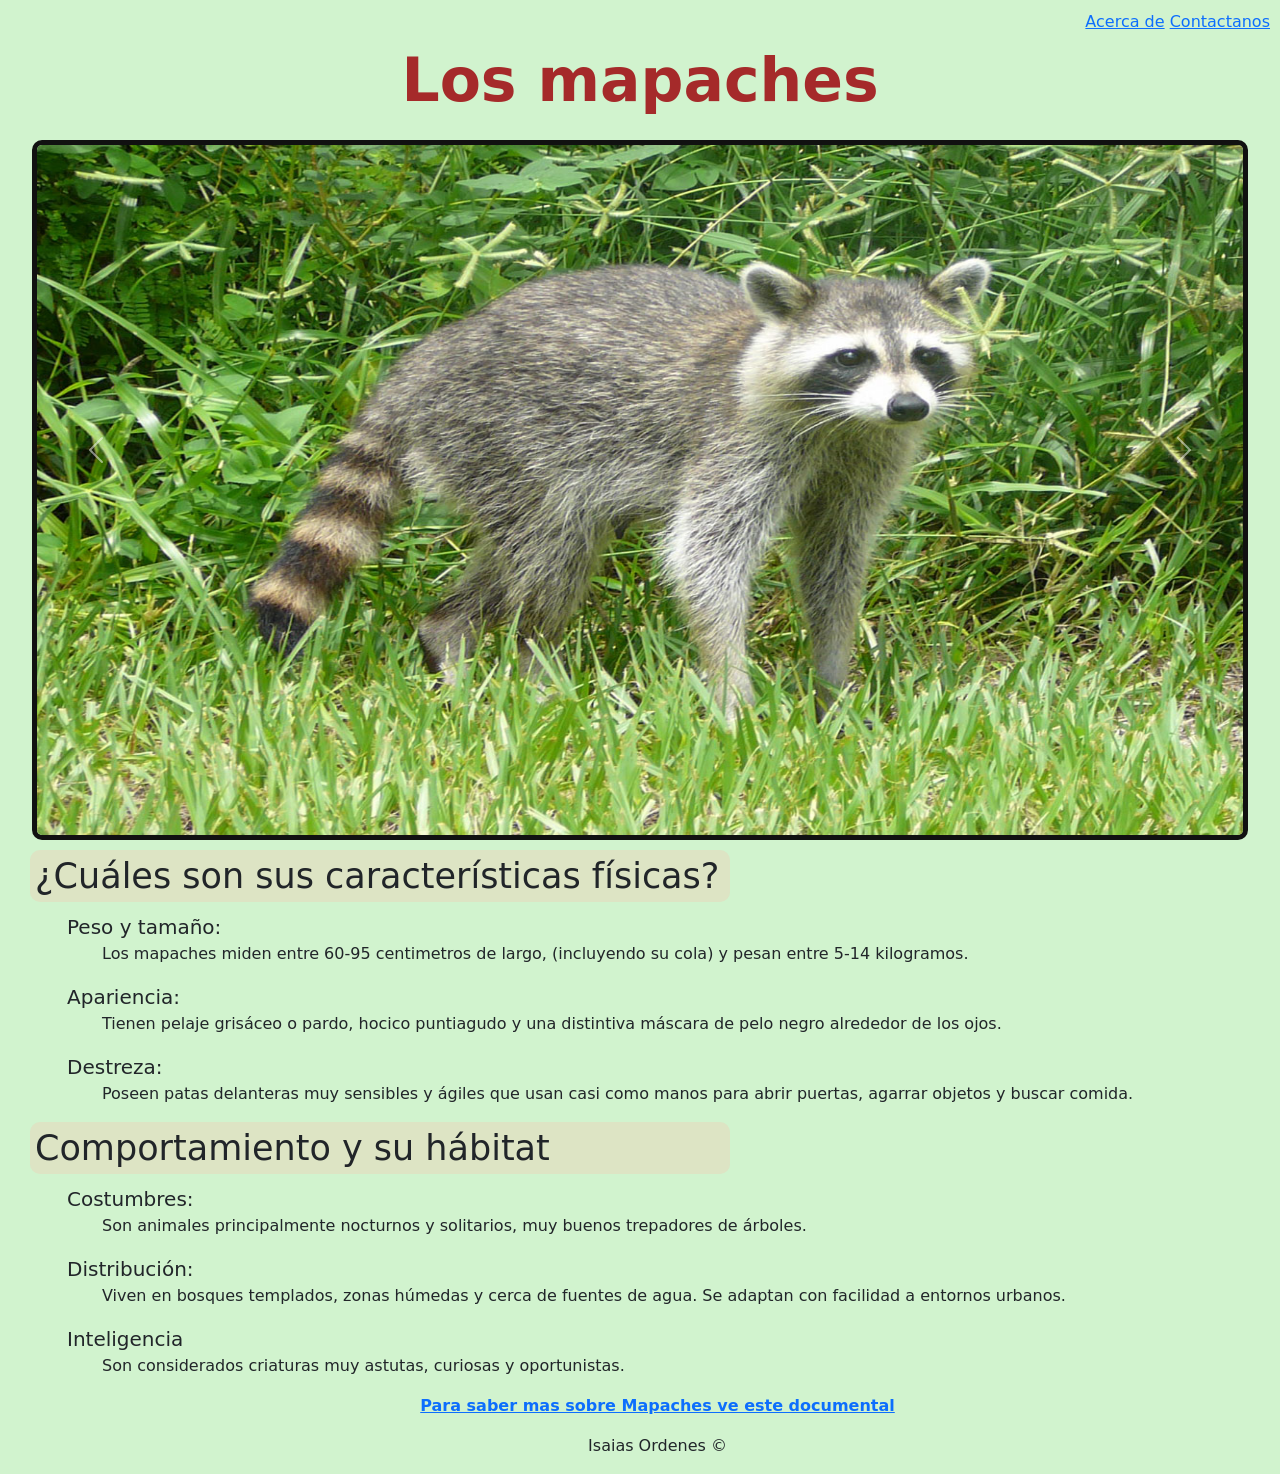
==== index.html @ 4be44233 "mod caracteristicas + comportamiento + css" ====
<!DOCTYPE html>
<html lang="en">
<head>
    <meta charset="UTF-8">
    <meta name="viewport" content="width=device-width, initial-scale=1.0">
    <title>Los mapaches</title>
    <link rel="icon" href="img/icon.jpg">
    <link rel="stylesheet" href="css/style.css">

    <link href="https://cdn.jsdelivr.net/npm/bootstrap@5.3.8/dist/css/bootstrap.min.css" rel="stylesheet" integrity="sha384-sRIl4kxILFvY47J16cr9ZwB07vP4J8+LH7qKQnuqkuIAvNWLzeN8tE5YBujZqJLB" crossorigin="anonymous">

</head>
<body>

<head>
  <div class="barra-nav">
    <div class="enlace-nav">
      <a href="html/acerdade.html">Acerca de</a>
      <a href="html/contactos.html">Contactanos</a>
    </div>
  </div>
    <h1 class="titulo">
      Los mapaches
    </h1>


</head>  


<br>

<!-- Carrusel-->

<div id="mapacheC" class="carousel slide">
  <div class="carousel-inner">

    <div class="carousel-item active" >
      <img src="img/mapache.jpg" alt="Mapache"
          class="img">
    </div>
    <div class="carousel-item">
      <img src="img/mapache1.avif" alt="Mapache1"
          class="img">
    </div>
    <div class="carousel-item">
      <img src="img/mapache2.jpg" alt="Mapache2" 
          class="img">
    </div>
  </div>
</div>

  <button class="carousel-control-prev" type="button" data-bs-target="#mapacheC" data-bs-slide="prev">
    <span class="carousel-control-prev-icon" aria-hidden="true"></span>
    <span class="visually-hidden">Previous</span>
  </button>
  
  <button class="carousel-control-next" type="button" data-bs-target="#mapacheC" data-bs-slide="next">
    <span class="carousel-control-next-icon" aria-hidden="true"></span>
    <span class="visually-hidden">Next</span>
  </button>

</div>

<!-- Fin carrusel -->

<div>
  <nav>
    <h2 class="subtitulo">
      ¿Cuáles son sus características físicas?
    </h2>
    <ul class="titulo-e">
      Peso y tamaño:
      <p>
        Los mapaches miden entre 60-95 centimetros de largo, (incluyendo su cola) y pesan entre 5-14 kilogramos.
      </p>
    </ul>
    <ul class="titulo-e">
      Apariencia:
      <p>
        Tienen pelaje grisáceo o pardo, hocico puntiagudo y una distintiva máscara de pelo negro alrededor de los
        ojos.
      </p>
    </ul>
    <ul class="titulo-e">
      Destreza:
      <p>
        Poseen patas delanteras muy sensibles y ágiles que usan casi como manos para abrir puertas, agarrar objetos y
        buscar comida.
      </p>
    </ul>
  </nav>
  <nav>
    <h2 class="subtitulo">
      Comportamiento y su hábitat
    </h2>
    <ul class="titulo-e">
      Costumbres:
      <p>
        Son animales principalmente nocturnos y solitarios, muy buenos trepadores de árboles.
      </p>
    </ul>
    <ul class="titulo-e">
      Distribución:
      <p>
        Viven en bosques templados, zonas húmedas y cerca de fuentes de agua. Se adaptan con facilidad a entornos
        urbanos.
      </p>
    </ul>
    <ul class="titulo-e">
      Inteligencia
      <p>
        Son considerados criaturas muy astutas, curiosas y oportunistas.
      </p>
    </ul>
  </nav>
</div>

<a href="https://youtu.be/q6YsdENS6ok">
  <p class="link">
    Para saber mas sobre Mapaches ve este documental
  </p>
</a>

    <footer style="text-align: center">
        <p>Isaias Ordenes &copy;</p>
    </footer>


<script src="https://cdn.jsdelivr.net/npm/bootstrap@5.3.8/dist/js/bootstrap.bundle.min.js" integrity="sha384-FKyoEForCGlyvwx9Hj09JcYn3nv7wiPVlz7YYwJrWVcXK/BmnVDxM+D2scQbITxI" crossorigin="anonymous"></script>
</body>
</html>
---- css/style.css ----
body{
    margin: 0;
    font-family: sans-serif;
    background:rgb(209, 243, 206) !important; 
}

.titulo{
    font-size: 60px;
    text-align: center;
    color:brown;
    font-weight: bold;
    margin: 0;
}

.subtitulo{
    margin: 10px 30px;
    font-size: 35px;
    padding: 5px;
    background: rgba(248, 189, 169, 0.293);
    max-width: 700px;
    border-radius: 10px;
}

.titulo-e{
    font-size: 20px;
    margin-left: 35px;
}

p{
    font-size: 16px;
    margin-left: 35px;
}

img{
    width: 95%;
    height: 700px;
    box-sizing: border-box;
    margin: auto;
    display: block;
    border: 5px solid #111;
    border-radius: 10px;
}

.link{
    text-align: center;
    font-weight: bold;
}

.barra-nav{
    text-align: right;
    margin: 10px;
}
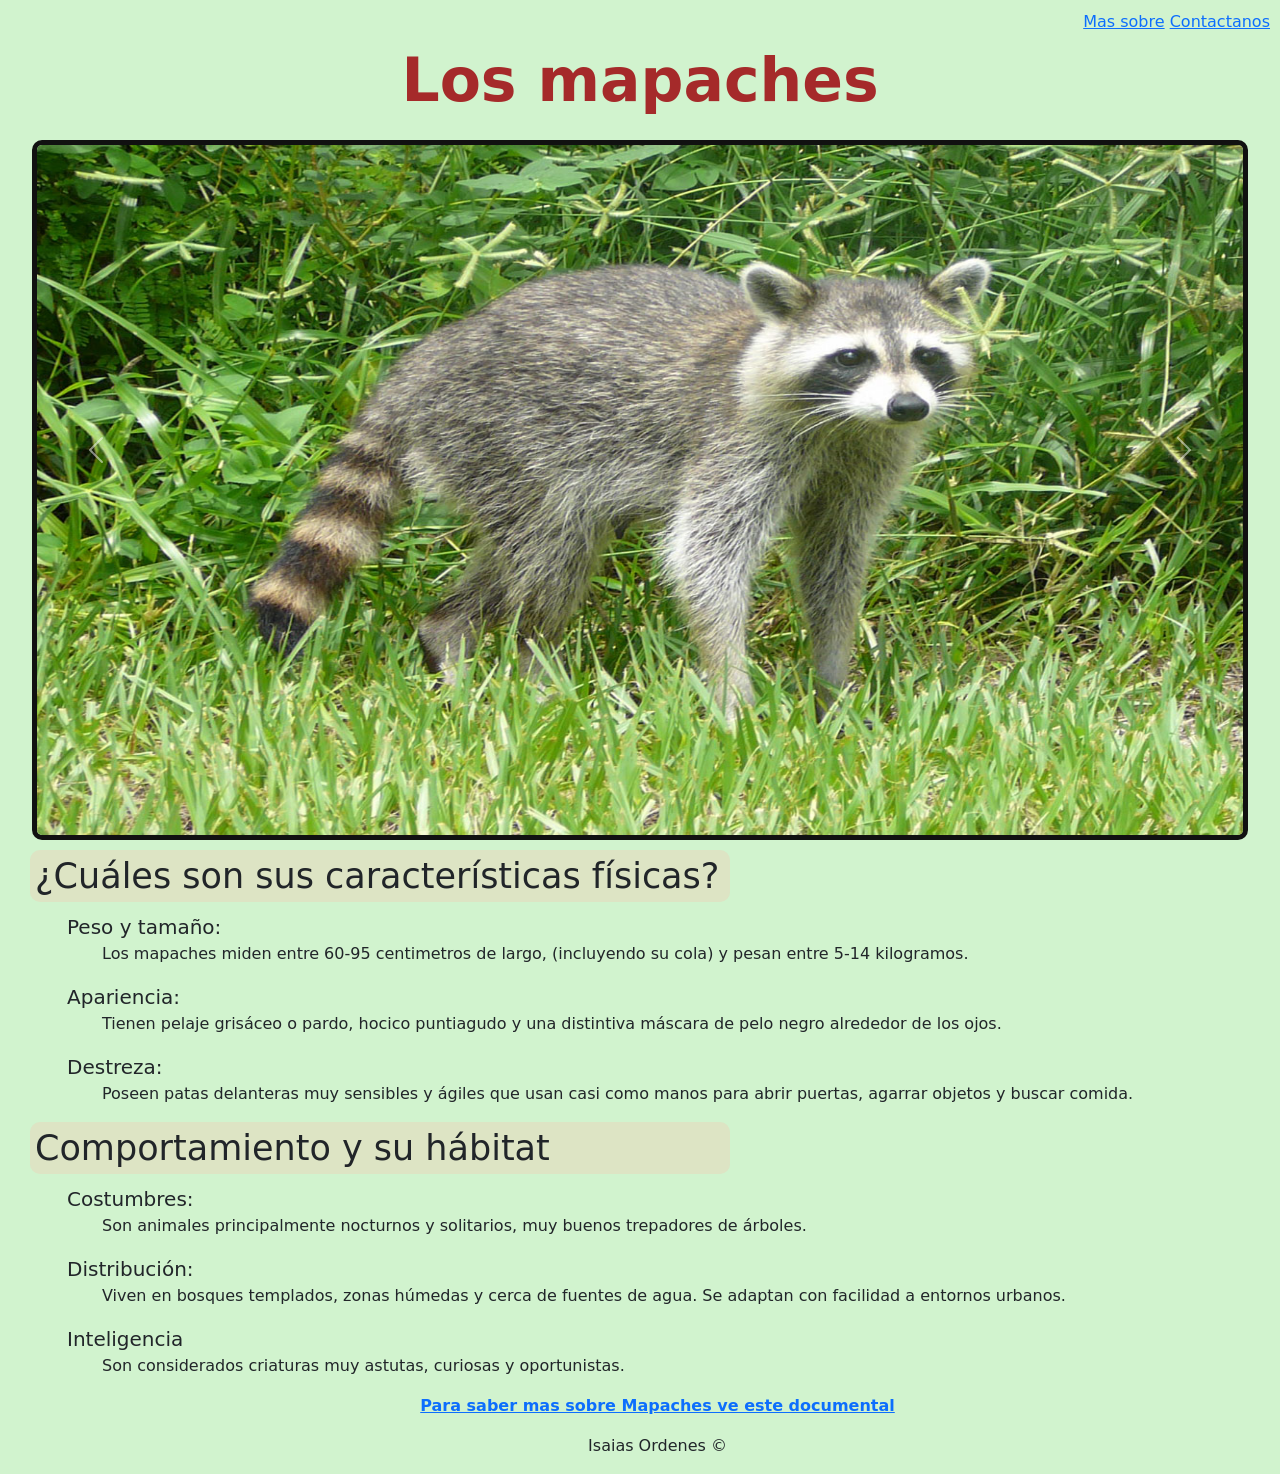
==== commit 08483c90: "mod acceso a "mas_sobre"" ====
--- a/index.html
+++ b/index.html
@@ -14,8 +14,8 @@
 
 <head>
   <div class="barra-nav">
-    <div class="enlace-nav">
-      <a href="html/acerdade.html">Acerca de</a>
+    <div>
+      <a href="html/mas_sobre.html">Mas sobre</a>
       <a href="html/contactos.html">Contactanos</a>
     </div>
   </div>
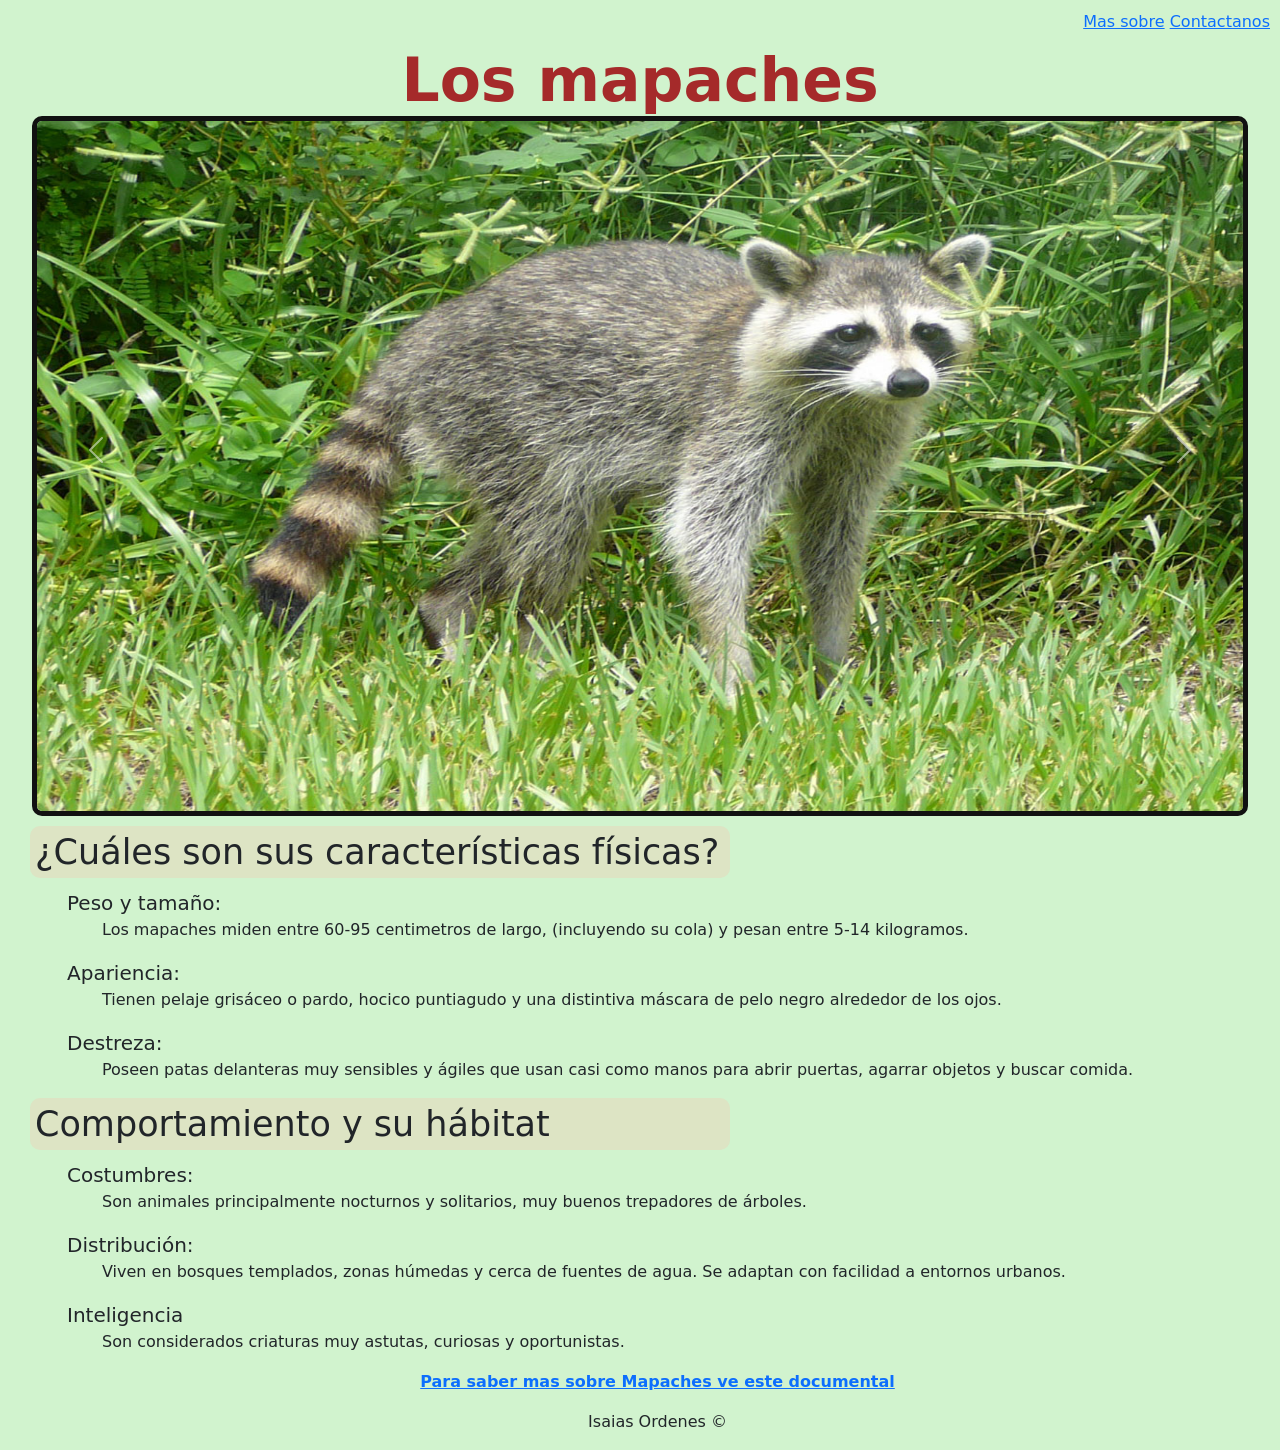
==== commit cc97ece1: "nose que hice aqui" ====
--- a/index.html
+++ b/index.html
@@ -10,30 +10,21 @@
     <link href="https://cdn.jsdelivr.net/npm/bootstrap@5.3.8/dist/css/bootstrap.min.css" rel="stylesheet" integrity="sha384-sRIl4kxILFvY47J16cr9ZwB07vP4J8+LH7qKQnuqkuIAvNWLzeN8tE5YBujZqJLB" crossorigin="anonymous">
 
 </head>
-<body>
+<body class="body-index">
 
-<head>
+<header>
   <div class="barra-nav">
-    <div>
       <a href="html/mas_sobre.html">Mas sobre</a>
       <a href="html/contactos.html">Contactanos</a>
-    </div>
   </div>
     <h1 class="titulo">
       Los mapaches
     </h1>
-
-
-</head>  
-
-
-<br>
-
+</header>  
 <!-- Carrusel-->
 
 <div id="mapacheC" class="carousel slide">
   <div class="carousel-inner">
-
     <div class="carousel-item active" >
       <img src="img/mapache.jpg" alt="Mapache"
           class="img">
@@ -45,10 +36,12 @@
     <div class="carousel-item">
       <img src="img/mapache2.jpg" alt="Mapache2" 
           class="img">
+      </div>
     </div>
   </div>
-</div>
 
+
+<div class="boton">
   <button class="carousel-control-prev" type="button" data-bs-target="#mapacheC" data-bs-slide="prev">
     <span class="carousel-control-prev-icon" aria-hidden="true"></span>
     <span class="visually-hidden">Previous</span>
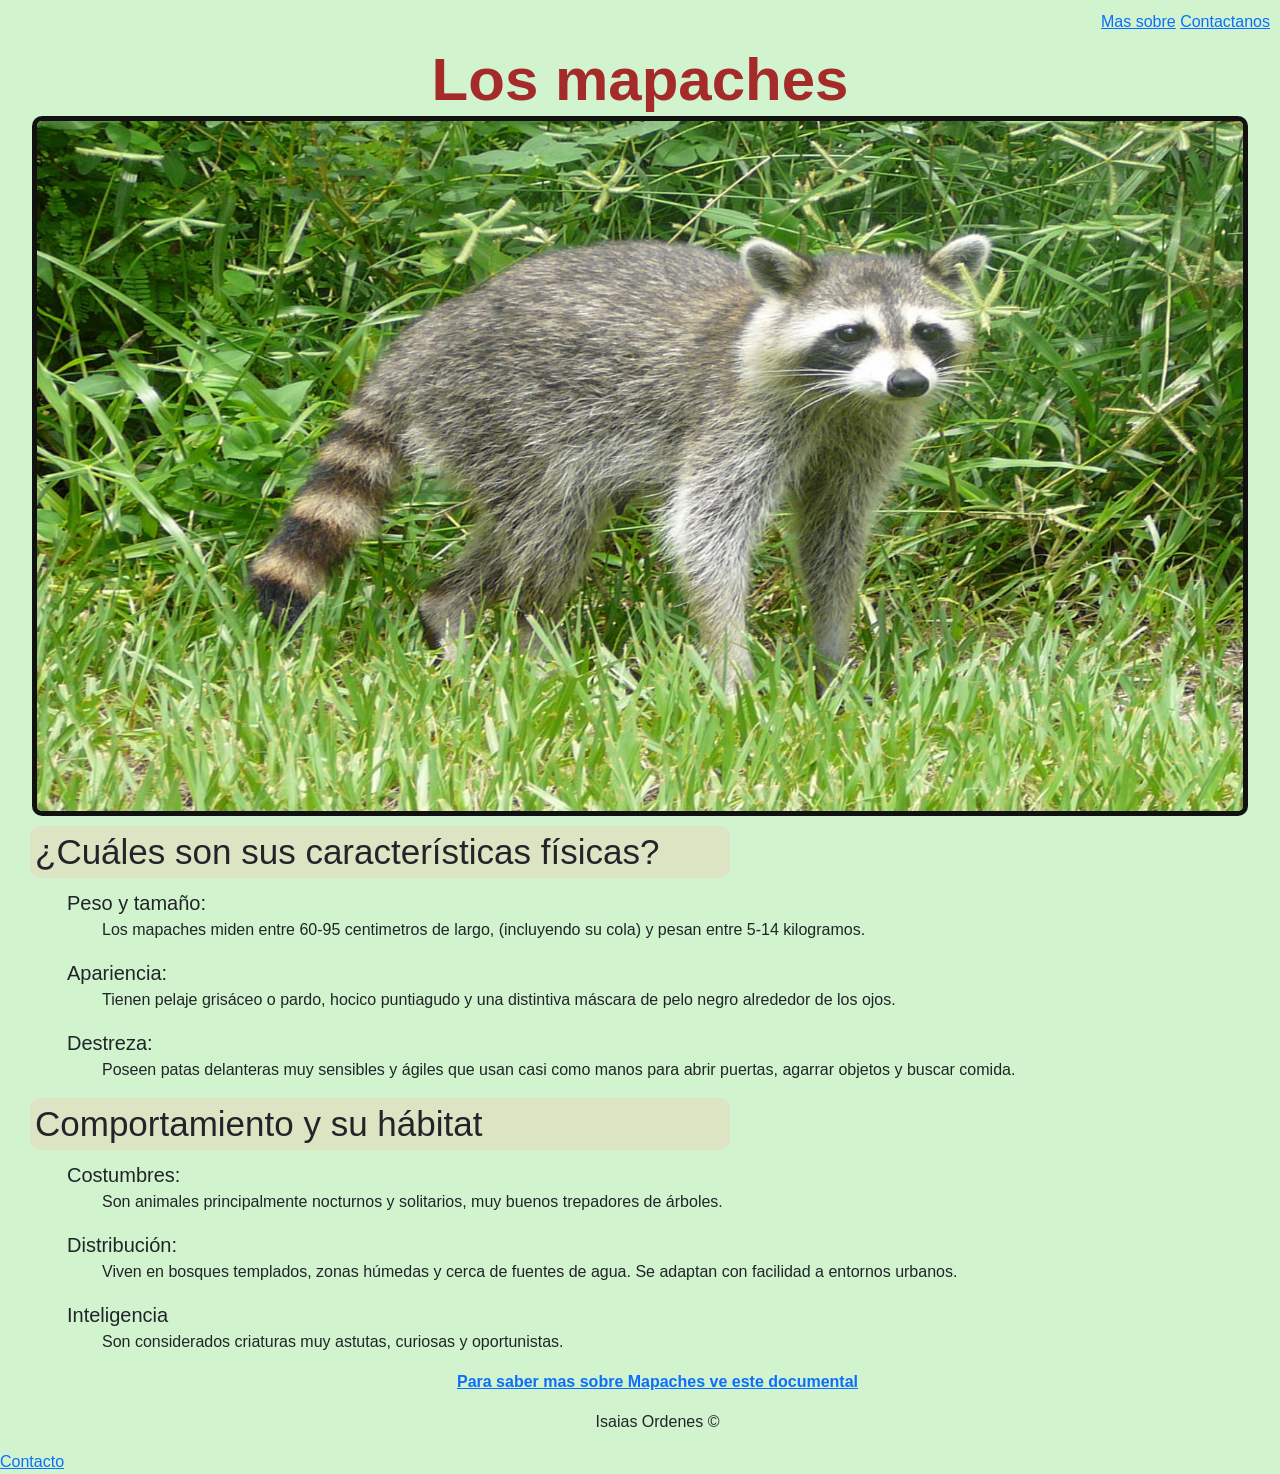
==== commit 169fe76d: "add boton para ir a contactos" ====
--- a/index.html
+++ b/index.html
@@ -118,6 +118,9 @@
         <p>Isaias Ordenes &copy;</p>
     </footer>
 
+  <a href="html/contactos.html">Contacto</a>
+
+
 
 <script src="https://cdn.jsdelivr.net/npm/bootstrap@5.3.8/dist/js/bootstrap.bundle.min.js" integrity="sha384-FKyoEForCGlyvwx9Hj09JcYn3nv7wiPVlz7YYwJrWVcXK/BmnVDxM+D2scQbITxI" crossorigin="anonymous"></script>
 </body>
--- a/css/style.css
+++ b/css/style.css
@@ -1,7 +1,13 @@
-body{
+.body-index{
     margin: 0;
     font-family: sans-serif;
     background:rgb(209, 243, 206) !important; 
+}
+
+.body-contacto{
+    margin: 10px 10px;
+    font-family: sans-serif;
+    background:rgb(178, 203, 226);
 }
 
 .titulo{
@@ -31,7 +37,7 @@
     margin-left: 35px;
 }
 
-img{
+.img{
     width: 95%;
     height: 700px;
     box-sizing: border-box;
@@ -50,3 +56,25 @@
     text-align: right;
     margin: 10px;
 }
+
+.boton{
+    max-height: 500px;
+}
+
+.contenedor-calculadora{
+    display: flex;
+    flex-direction: column;
+    gap: 10px;
+}
+
+.boton-calculadora{
+    width: 5%;
+    height: 5%;
+    margin: auto;
+    margin-top: 10px;
+    text-align: center;
+    border: 2px solid black;
+    border-radius: 100px;
+    background: rgb(149, 149, 250);
+
+}
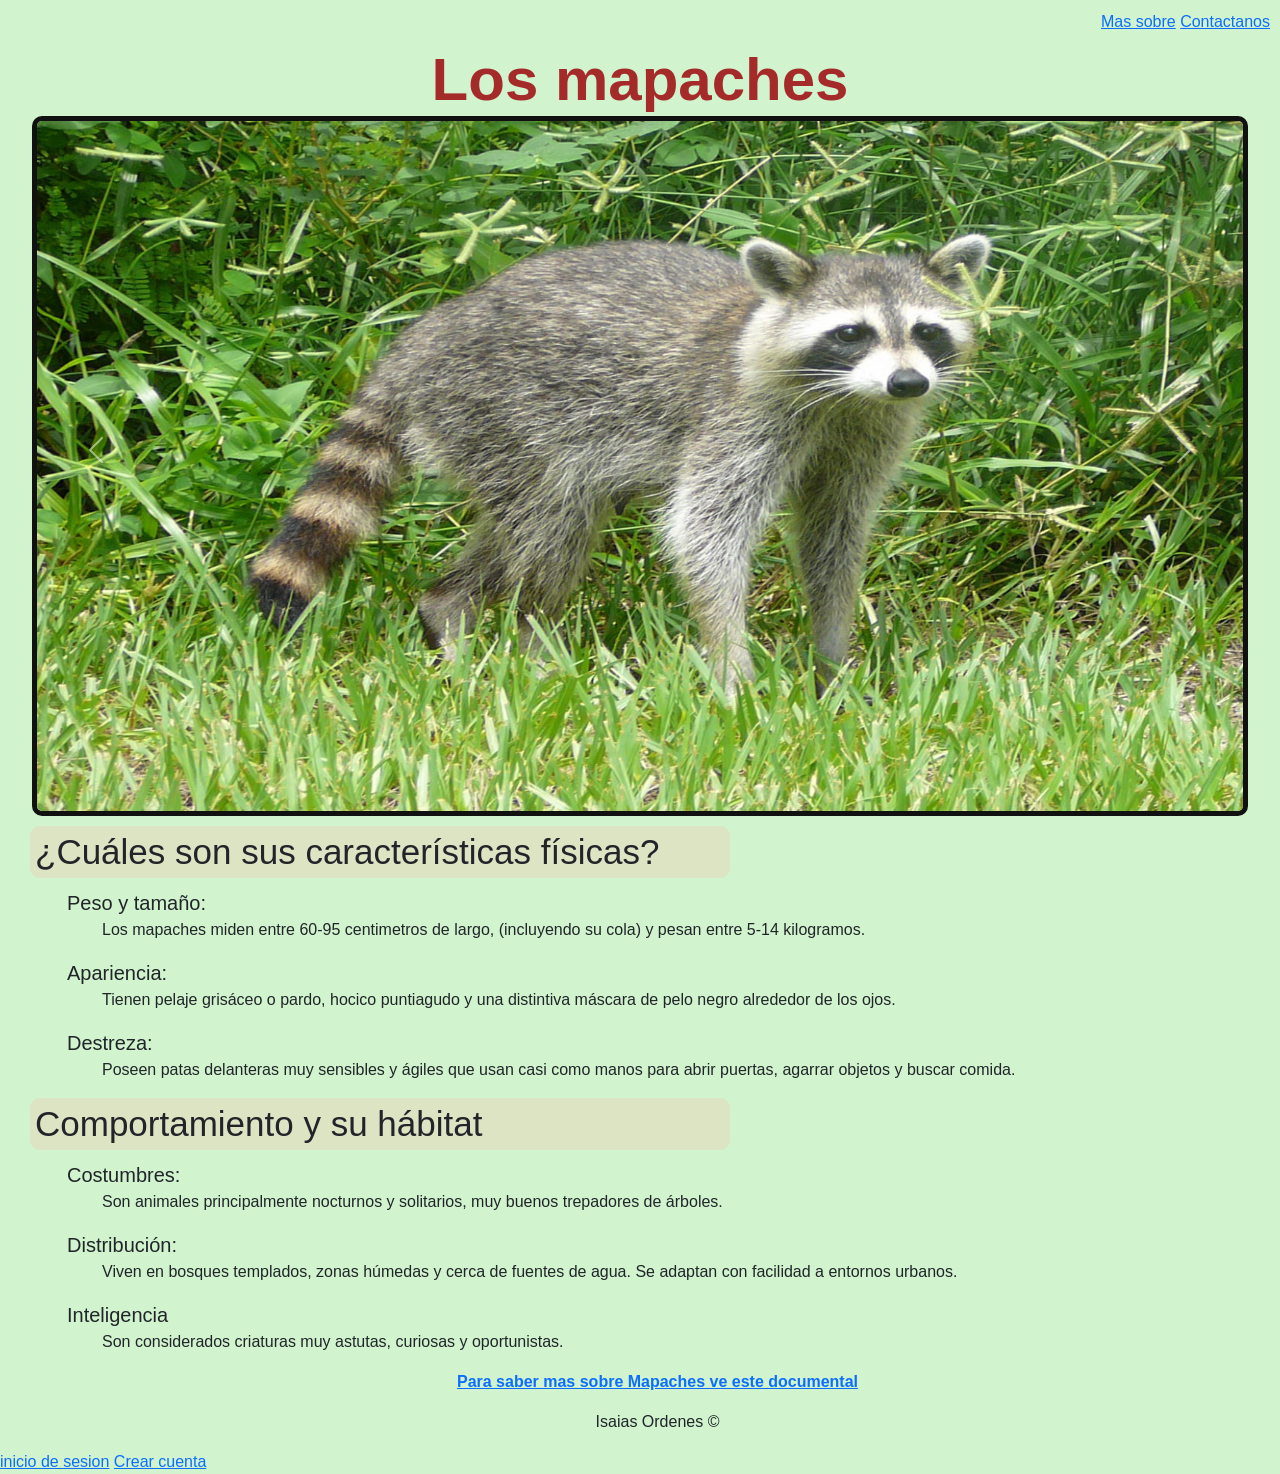
==== commit 9826f594: "agg botono de inicio de sesion" ====
--- a/index.html
+++ b/index.html
@@ -1,5 +1,5 @@
     <!DOCTYPE html>
-<html lang="en">
+<html lang="es">
 <head>
     <meta charset="UTF-8">
     <meta name="viewport" content="width=device-width, initial-scale=1.0">
@@ -118,7 +118,8 @@
         <p>Isaias Ordenes &copy;</p>
     </footer>
 
-  <a href="html/contactos.html">Contacto</a>
+  <a href="html/inicio-sesion.html">inicio de sesion</a>
+  <a href="html/crear-cuenta.html">Crear cuenta</a>
 
 
 
--- a/css/style.css
+++ b/css/style.css
@@ -1,3 +1,42 @@
+body{
+    margin: 0;
+    font-family: sans-serif;
+}
+
+.separador-general{
+    background: #f7d9add1;
+    width: 100%;
+    height: 150px;
+    margin: 0;
+    display: flex;
+    justify-content: center;
+    align-items: center;
+}
+
+.texto-separador{
+    margin: 0;
+    text-align: center;
+}
+
+.cartas{
+    width: 300px;
+    height: 350px;
+    border: 2px solid black;
+    border-radius: 10px;
+    text-align: center;
+    margin: auto;
+    background: rgb(216, 202, 196);
+    display: flex;
+    gap: 10px;
+}
+
+
+
+
+
+
+
+
 .body-index{
     margin: 0;
     font-family: sans-serif;
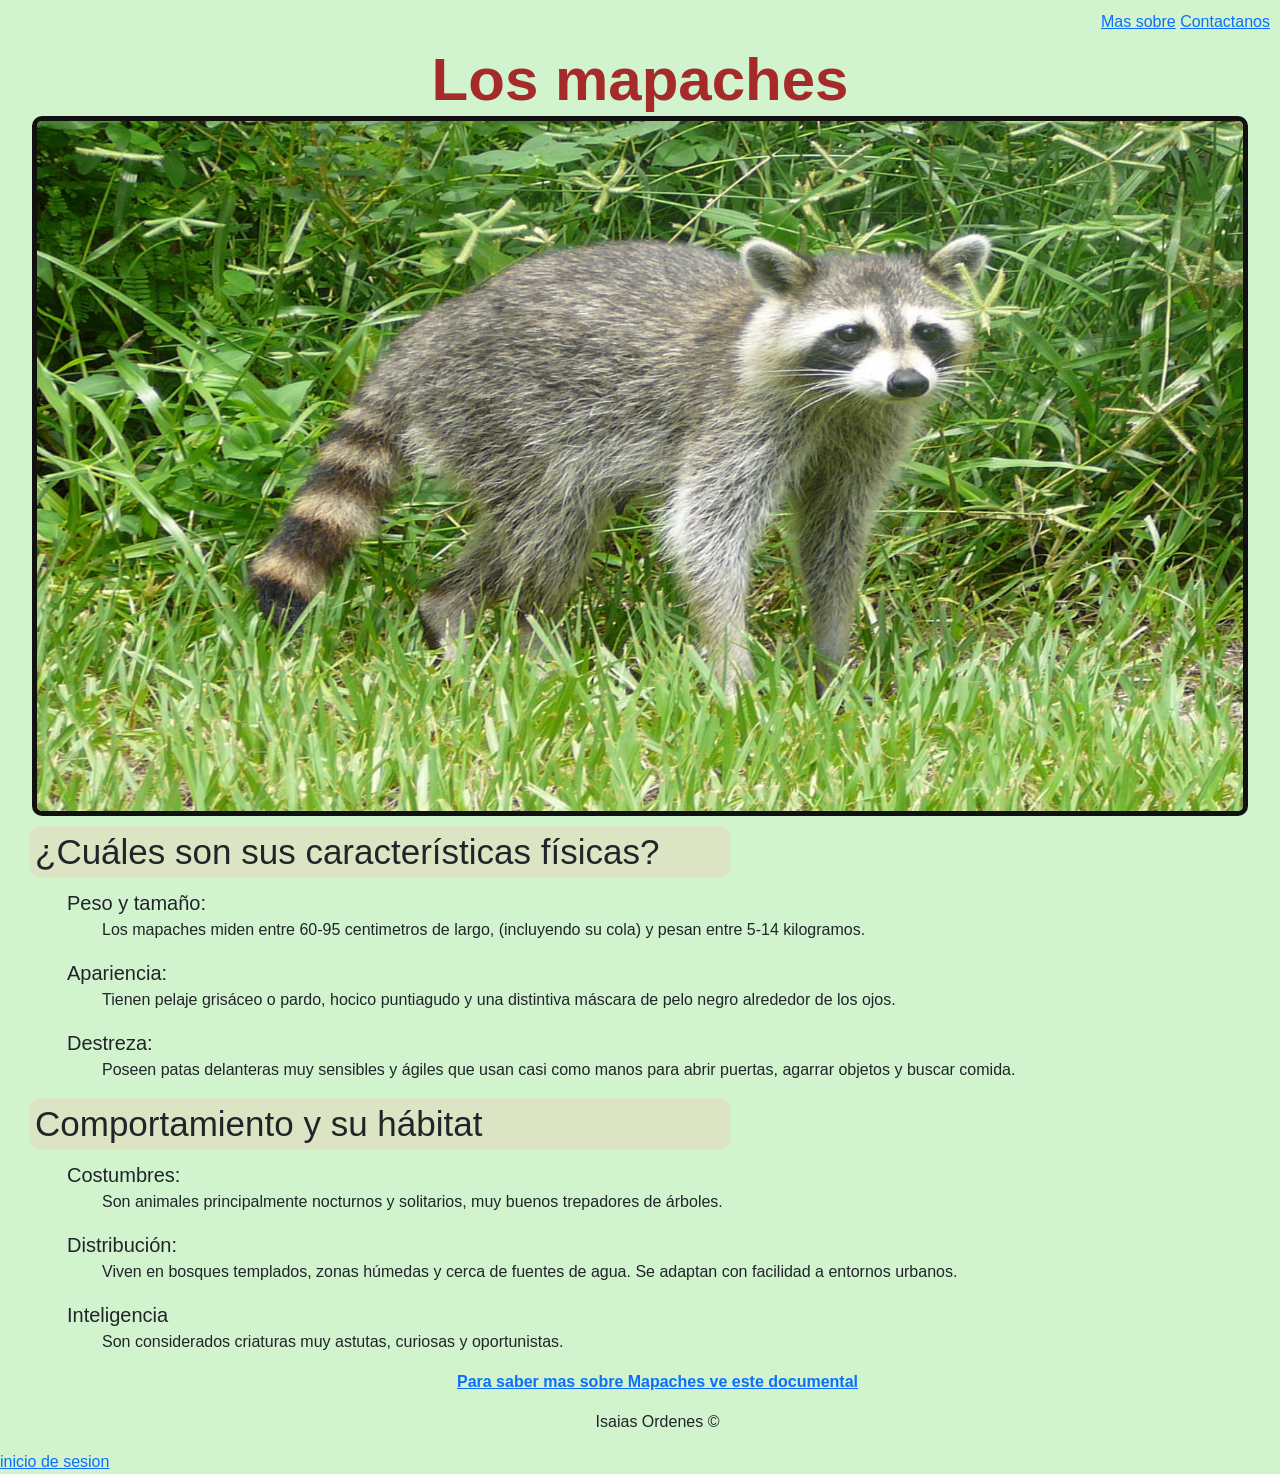
==== commit 0e018715: "mod index1 con datos index" ====
--- a/index.html
+++ b/index.html
@@ -21,6 +21,7 @@
       Los mapaches
     </h1>
 </header>  
+
 <!-- Carrusel-->
 
 <div id="mapacheC" class="carousel slide">
@@ -119,7 +120,6 @@
     </footer>
 
   <a href="html/inicio-sesion.html">inicio de sesion</a>
-  <a href="html/crear-cuenta.html">Crear cuenta</a>
 
 
 
--- a/css/style.css
+++ b/css/style.css
@@ -1,18 +1,3 @@
-body{
-    margin: 0;
-    font-family: sans-serif;
-}
-
-.separador-general{
-    background: #f7d9add1;
-    width: 100%;
-    height: 150px;
-    margin: 0;
-    display: flex;
-    justify-content: center;
-    align-items: center;
-}
-
 .texto-separador{
     margin: 0;
     text-align: center;
